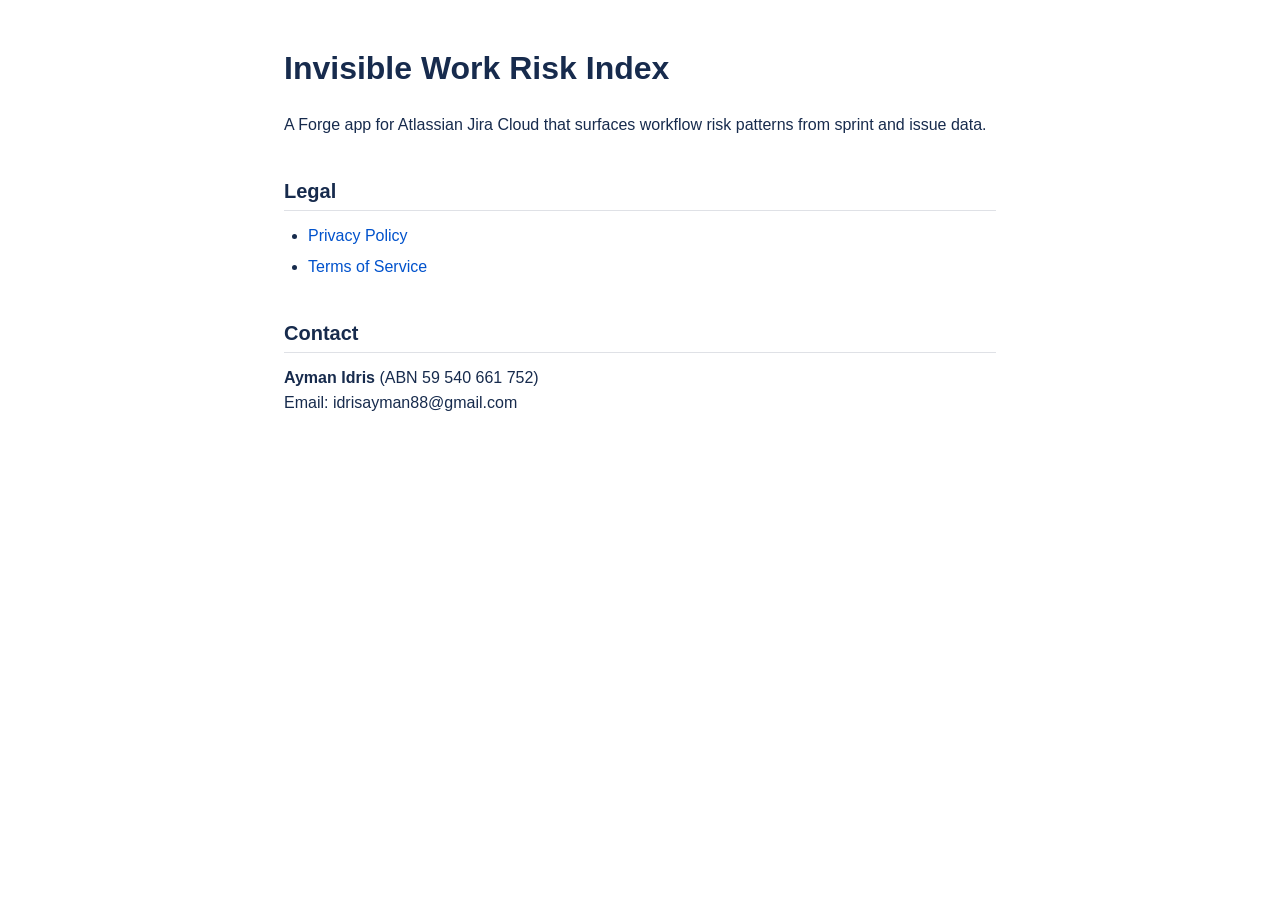
==== index.html @ a65b203e "Add privacy policy, terms of service, and landing page" ====
<!DOCTYPE html>
<html lang="en-AU">
<head>
  <meta charset="UTF-8">
  <meta name="viewport" content="width=device-width, initial-scale=1.0">
  <title>Invisible Work Risk Index — Legal</title>
  <meta name="description" content="Legal documents for the Invisible Work Risk Index Atlassian Forge app.">
  <link rel="stylesheet" href="style.css">
</head>
<body>
  <main>
    <h1>Invisible Work Risk Index</h1>
    <p>A Forge app for Atlassian Jira Cloud that surfaces workflow risk patterns from sprint and issue data.</p>

    <h2>Legal</h2>
    <ul>
      <li><a href="./privacy.html">Privacy Policy</a></li>
      <li><a href="./terms.html">Terms of Service</a></li>
    </ul>

    <h2>Contact</h2>
    <p><strong>Ayman Idris</strong> (ABN 59 540 661 752)<br>
    Email: idrisayman88@gmail.com</p>
  </main>
</body>
</html>
---- style.css ----
:root {
  --fg: #172b4d;
  --muted: #6b778c;
  --link: #0052cc;
  --link-hover: #0747a6;
  --bg: #ffffff;
  --border: #dfe1e6;
  --code-bg: #f4f5f7;
  --max-width: 760px;
}

* { box-sizing: border-box; }

html, body {
  margin: 0;
  padding: 0;
  background: var(--bg);
  color: var(--fg);
  font-family: -apple-system, BlinkMacSystemFont, "Segoe UI", Roboto, Oxygen, Ubuntu, Cantarell, "Helvetica Neue", Arial, sans-serif;
  font-size: 16px;
  line-height: 1.6;
  -webkit-font-smoothing: antialiased;
}

main {
  max-width: var(--max-width);
  margin: 0 auto;
  padding: 48px 24px 96px;
}

h1 {
  font-size: 2rem;
  line-height: 1.25;
  margin: 0 0 24px;
  color: var(--fg);
}

h2 {
  font-size: 1.25rem;
  line-height: 1.3;
  margin: 40px 0 12px;
  color: var(--fg);
  border-bottom: 1px solid var(--border);
  padding-bottom: 6px;
}

h3 { font-size: 1.05rem; margin: 24px 0 8px; }

p, ul, ol, table { margin: 0 0 16px; }
ul, ol { padding-left: 24px; }
li { margin-bottom: 6px; }

a {
  color: var(--link);
  text-decoration: none;
}
a:hover, a:focus { color: var(--link-hover); text-decoration: underline; }

code {
  background: var(--code-bg);
  padding: 2px 6px;
  border-radius: 3px;
  font-family: SFMono-Regular, Menlo, Consolas, monospace;
  font-size: 0.9em;
}

table {
  width: 100%;
  border-collapse: collapse;
  font-size: 0.95rem;
}
th, td {
  text-align: left;
  padding: 8px 12px;
  border-bottom: 1px solid var(--border);
  vertical-align: top;
}
th {
  background: var(--code-bg);
  font-weight: 600;
}

.doc-nav {
  font-size: 0.9rem;
  color: var(--muted);
  margin-bottom: 32px;
  padding-bottom: 12px;
  border-bottom: 1px solid var(--border);
}
.doc-nav a { color: var(--muted); }
.doc-nav a[aria-current="page"] { color: var(--fg); font-weight: 600; }

footer {
  margin-top: 48px;
  padding-top: 16px;
  border-top: 1px solid var(--border);
  color: var(--muted);
  font-size: 0.9rem;
}

@media (max-width: 600px) {
  main { padding: 24px 16px 64px; }
  h1 { font-size: 1.5rem; }
  h2 { font-size: 1.1rem; }
  table { font-size: 0.85rem; }
  th, td { padding: 6px 8px; }
}
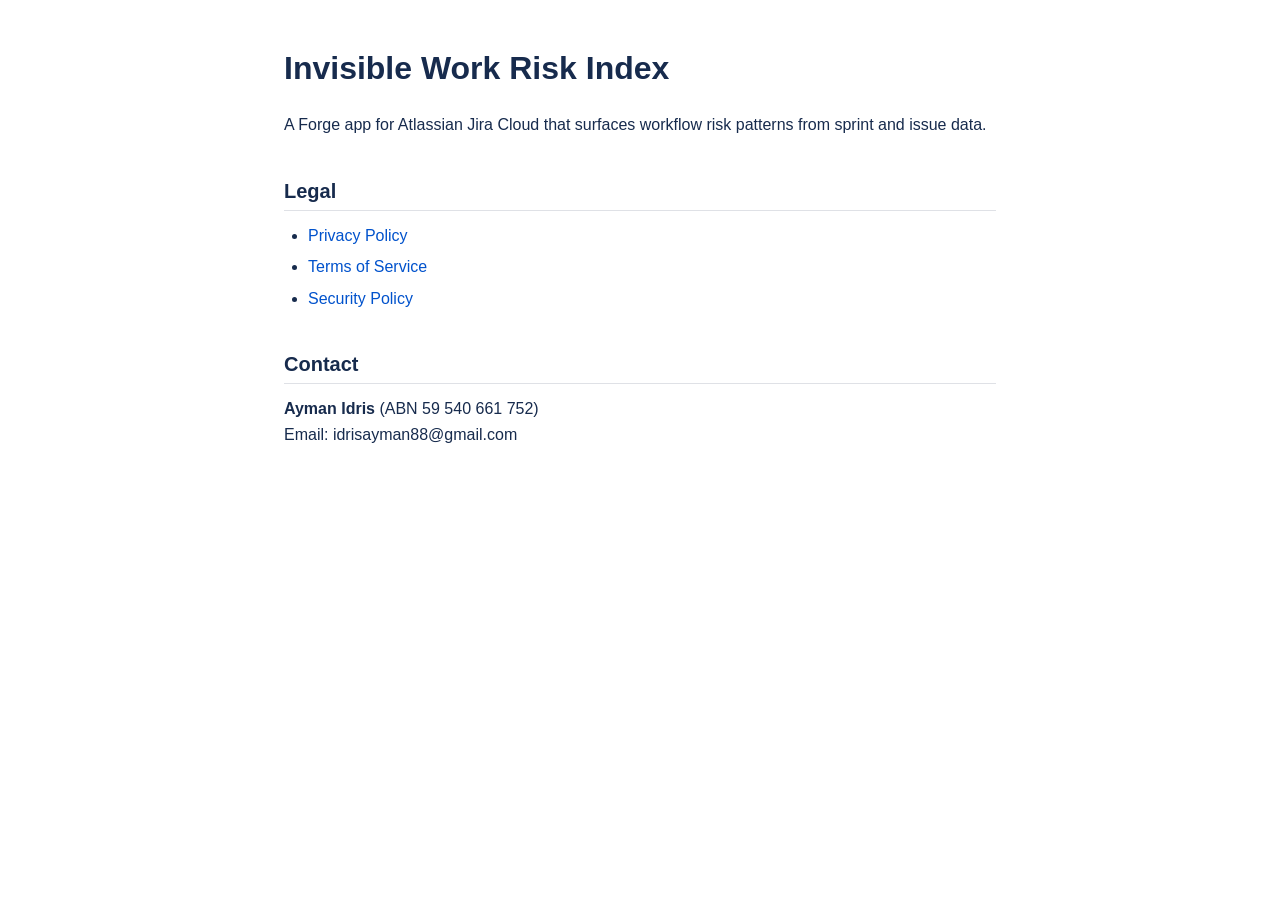
==== commit 8de2cd8b: "Add security policy" ====
--- a/index.html
+++ b/index.html
@@ -16,6 +16,7 @@
     <ul>
       <li><a href="./privacy.html">Privacy Policy</a></li>
       <li><a href="./terms.html">Terms of Service</a></li>
+      <li><a href="./security.html">Security Policy</a></li>
     </ul>
 
     <h2>Contact</h2>
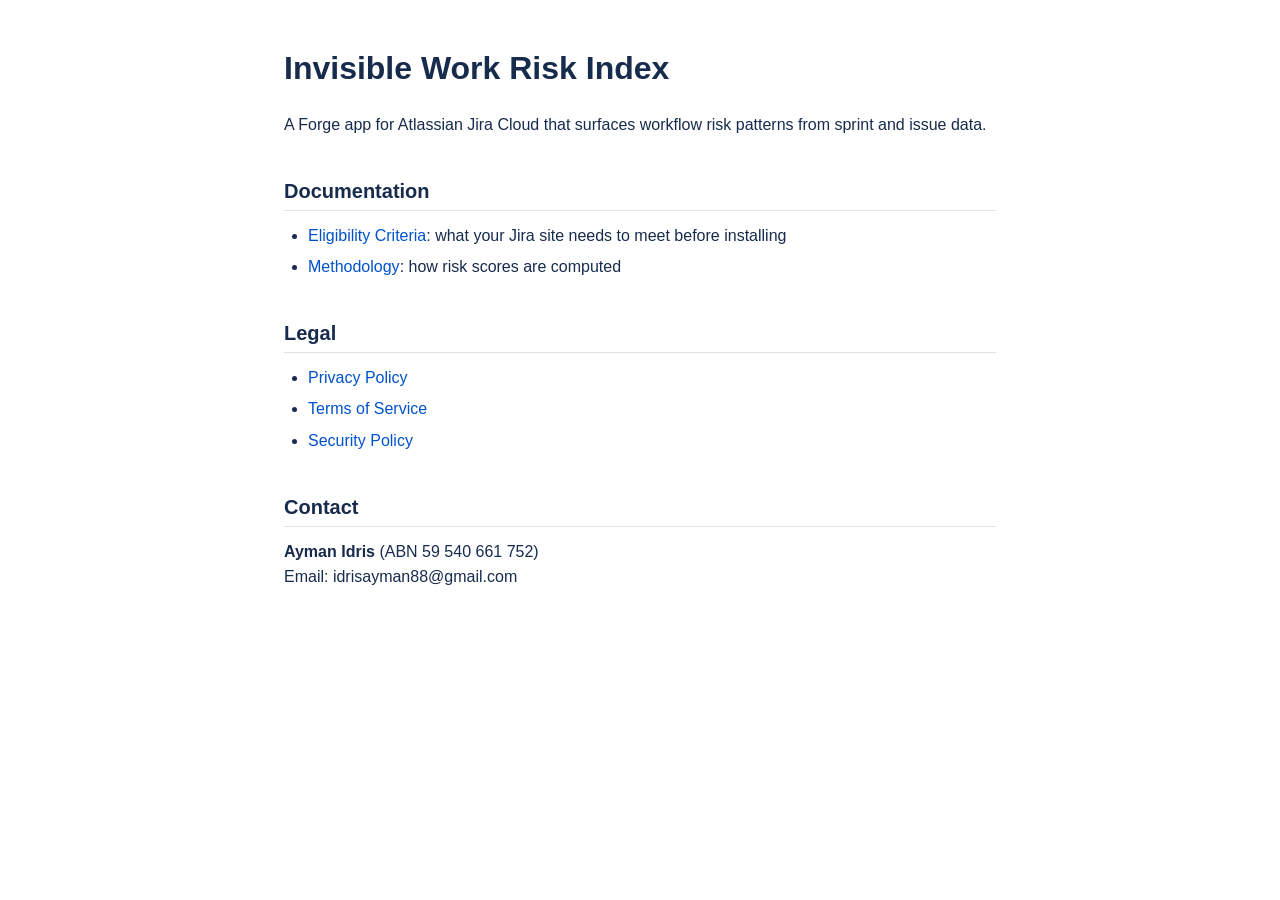
==== commit 199365b4: "Add eligibility and methodology pages for Marketplace listing The Marketplace "Additional details" c" ====
--- a/index.html
+++ b/index.html
@@ -12,6 +12,12 @@
     <h1>Invisible Work Risk Index</h1>
     <p>A Forge app for Atlassian Jira Cloud that surfaces workflow risk patterns from sprint and issue data.</p>
 
+    <h2>Documentation</h2>
+    <ul>
+      <li><a href="./eligibility.html">Eligibility Criteria</a>: what your Jira site needs to meet before installing</li>
+      <li><a href="./methodology.html">Methodology</a>: how risk scores are computed</li>
+    </ul>
+
     <h2>Legal</h2>
     <ul>
       <li><a href="./privacy.html">Privacy Policy</a></li>
